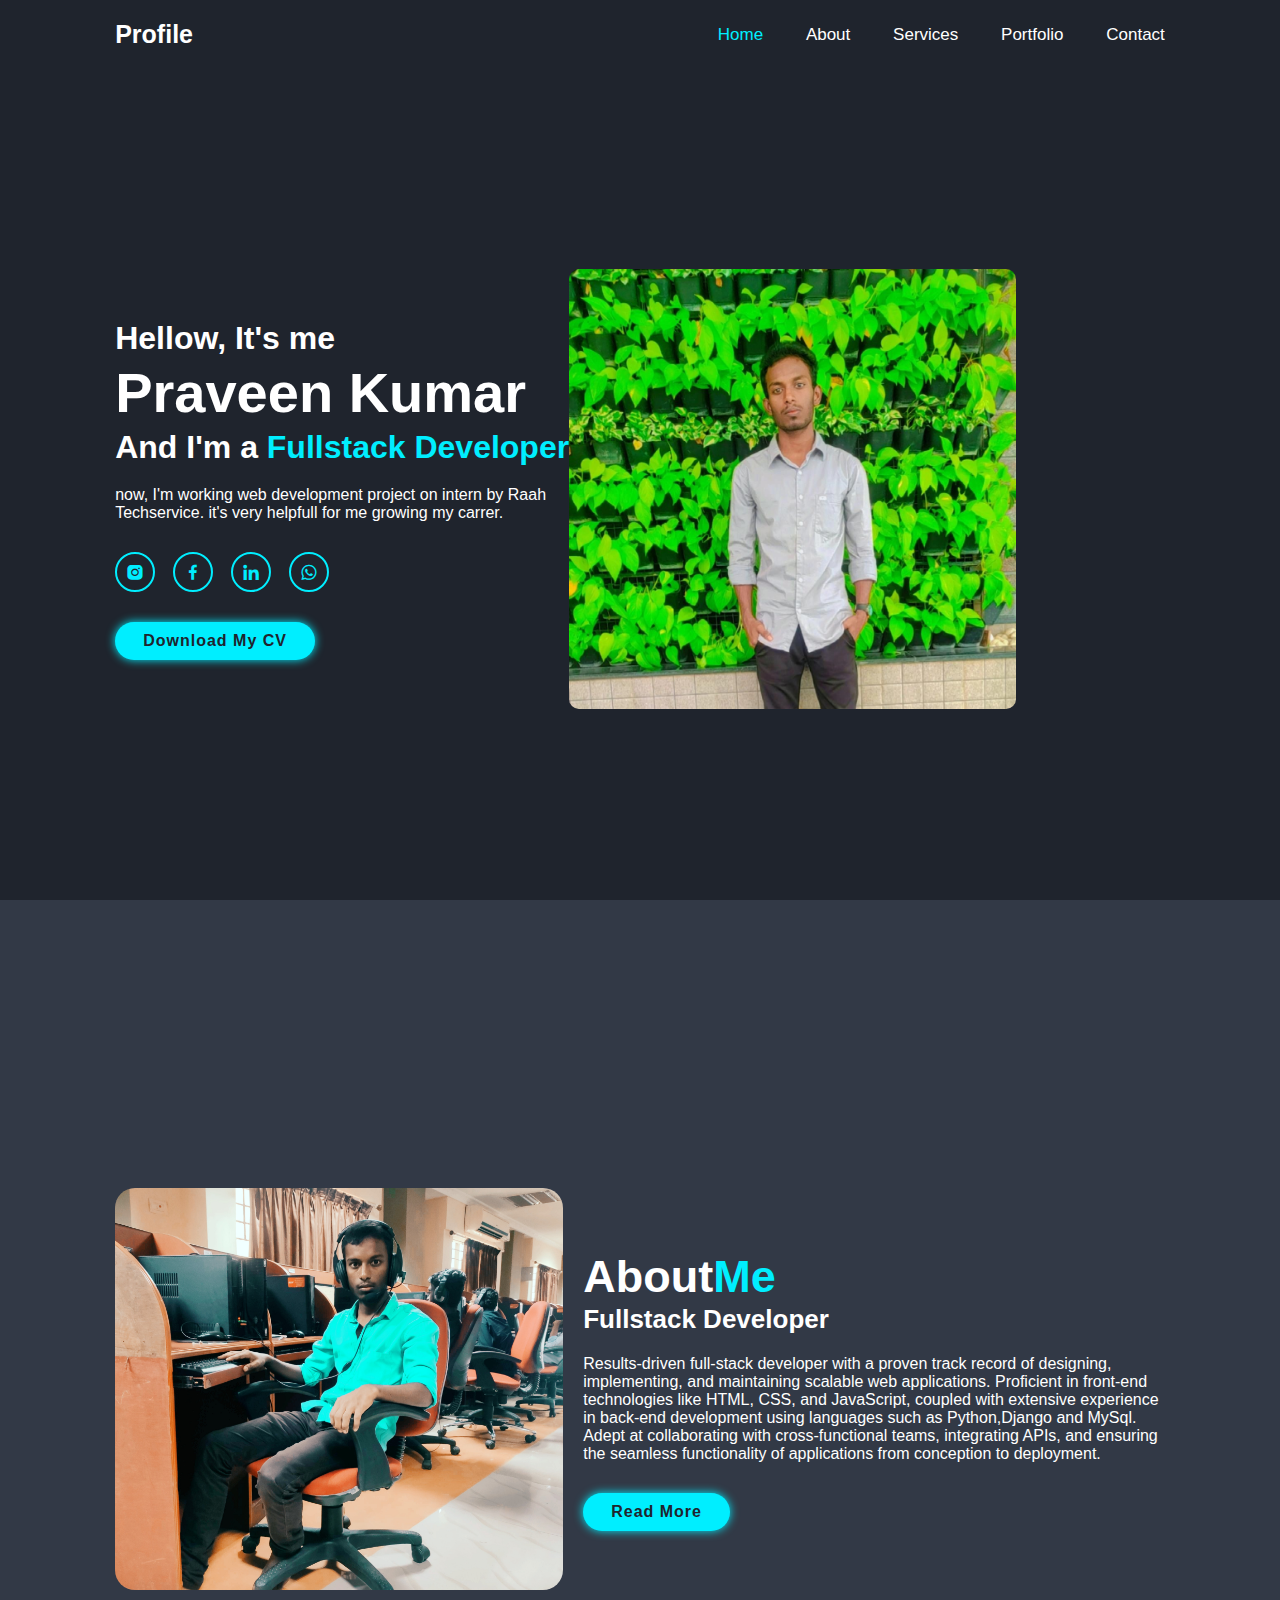
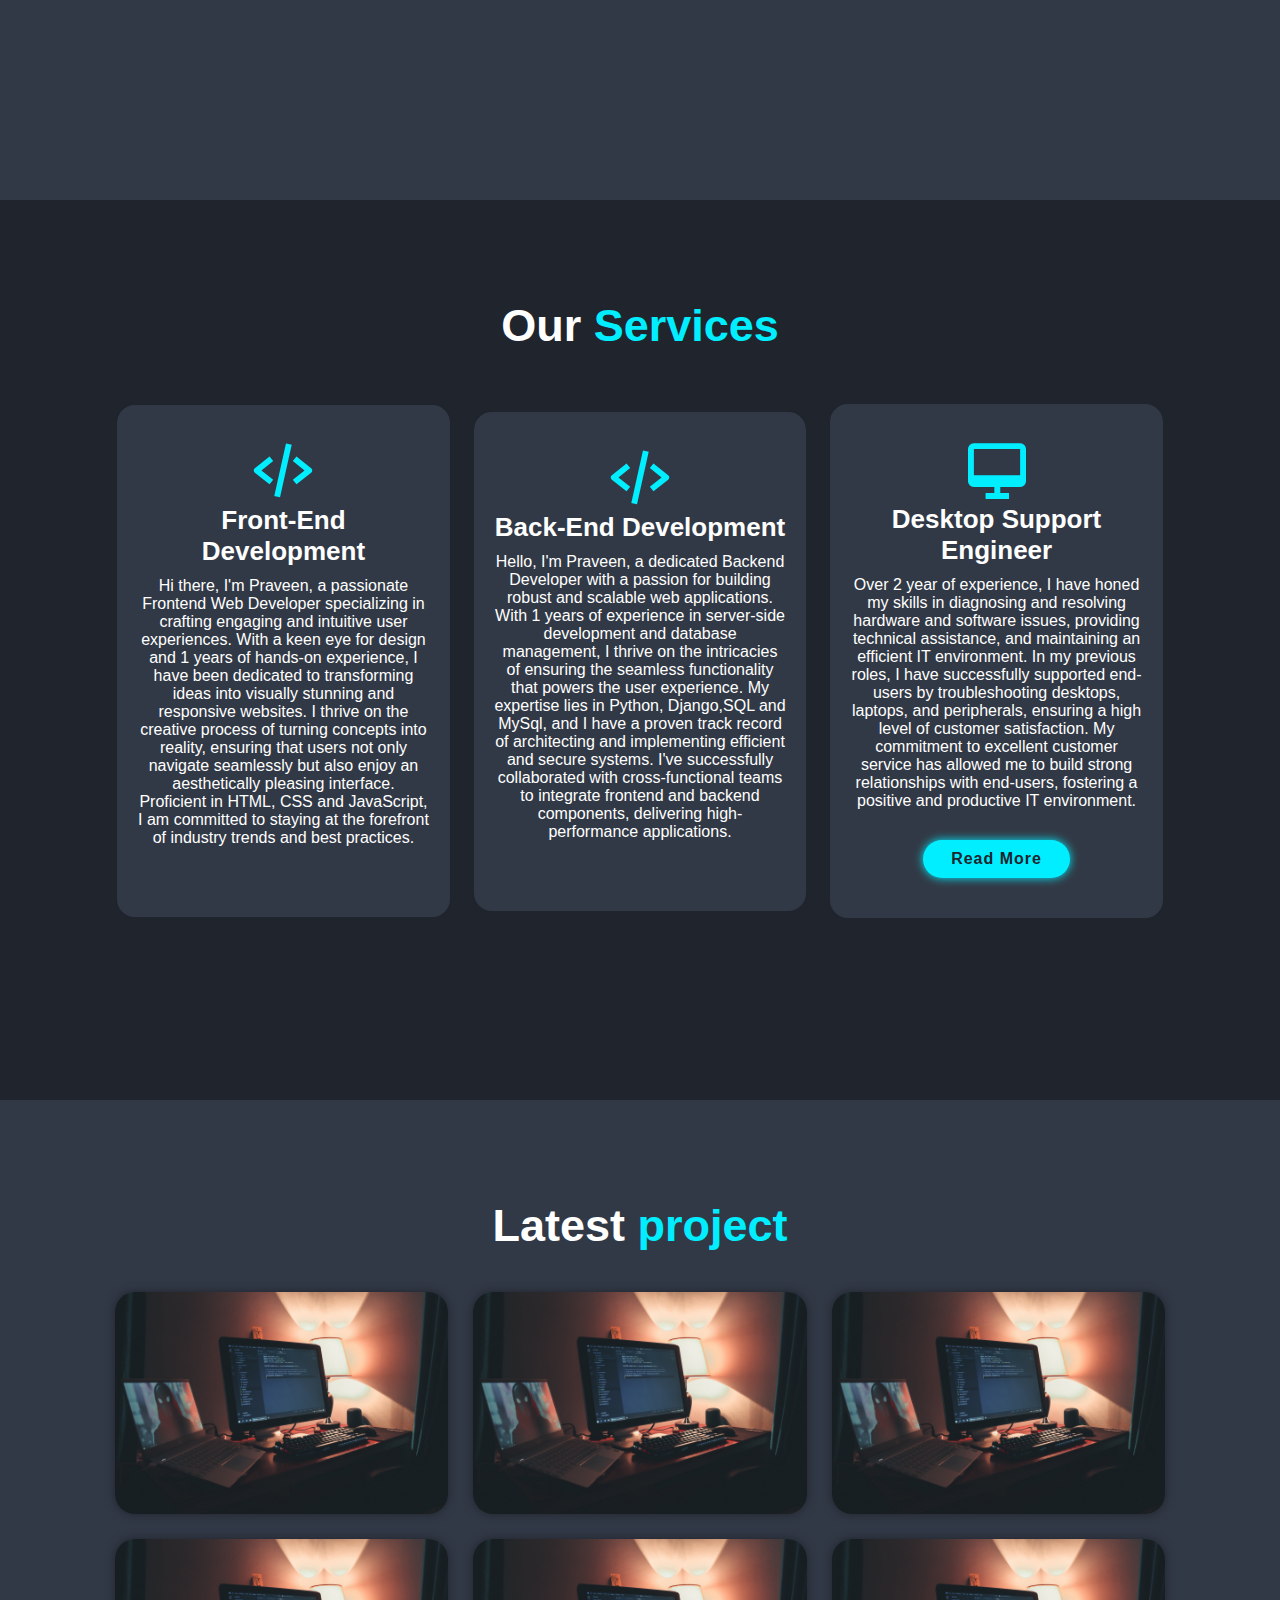
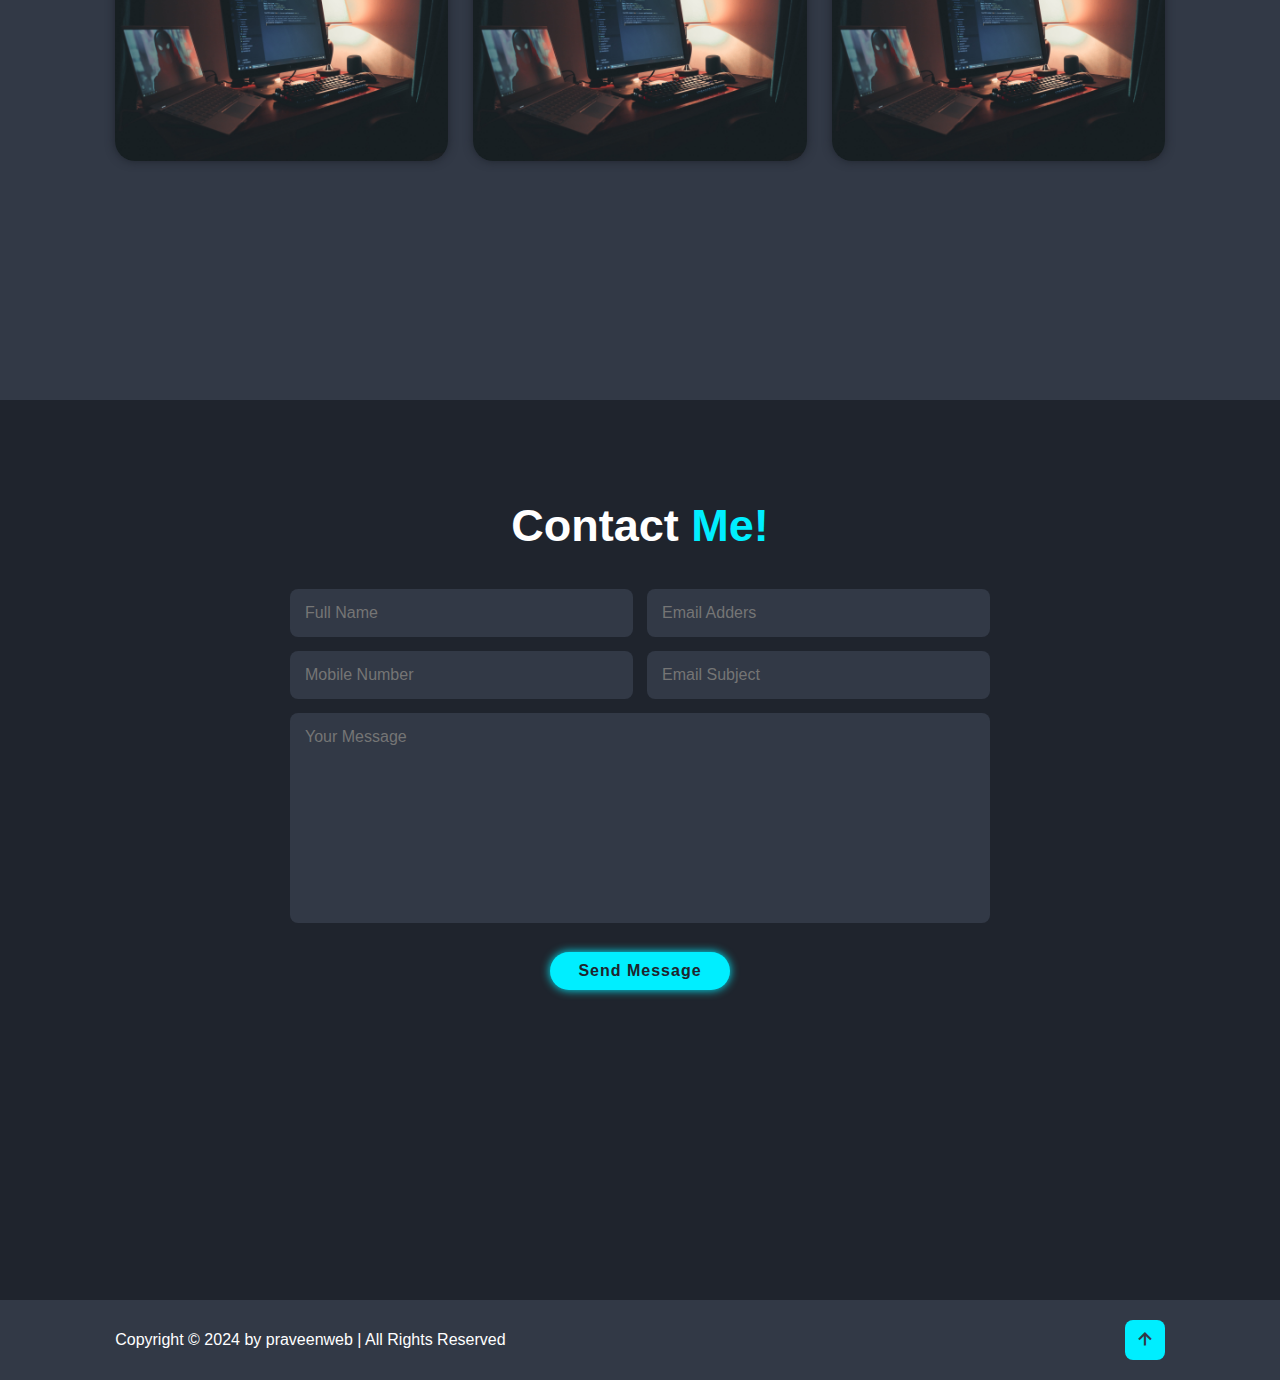
==== index.html @ a6be58e5 "Add files via upload" ====
<!DOCTYPE html>
<html lang="en">
<head>
    <meta charset="UTF-8">
    <meta name="viewport" content="width=device-width, initial-scale=1.0">
    <title>persnal portfolio</title>
    <link href='https://unpkg.com/boxicons@2.1.4/css/boxicons.min.css' rel='stylesheet'>
    <link rel="stylesheet" href="css/style.css">
</head>
<body>
    <header class="header">
        <a href="#" class="logo">Profile</a>
        <i class='bx bx-menu' id="menu-icon"></i>

        <nav class="navbar">
            <a href="#home" class="active">Home</a>
            <a href="#about">About</a>
            <a href="#services">Services</a>    
            <a href="#portfolio">Portfolio</a>
            <a href="#contact">Contact</a>
        </nav>
    </header>

<section class="home" id="home">
    <div class="home-content">
        <h3>Hellow, It's me</h3>
        <h1>Praveen Kumar</h1>
        <h3> And I'm a <span>Fullstack Developer</span></h3>
        <p>now, I'm working web development project on intern by Raah Techservice. it's very helpfull
            for me growing my carrer.
        </p>
        <div class="social-media">
            <a href="https://www.instagram.com/friendly__praveen/"><i class='bx bxl-instagram-alt'></i></a>
            <a href="#"><i class='bx bxl-facebook'></i></a>
            <a href="https://www.linkedin.com/in/praveenkumar-g-a383a8241/"><i class='bx bxl-linkedin'></i></a>
            <a href="https://wa.me/6382089090"><i class='bx bxl-whatsapp'></i></a>
        </div>
        <a href="image/Praveen_CV.pdf" class="btn">Download My CV</a>
    </div>
    <div class="home-image">
        <img src="image/home.jpg" alt="" id="praveen">
    </div>
</section>

<section class="about" id="about">
    <div class="about-img">
        <img src="image/about.jpg" alt="" id="praveen2">
    </div>
    <div class="about-content">
        <h2 class="heading">About<span>Me</span></h2>
        <h3>Fullstack Developer</h3>
        <p>Results-driven full-stack developer with a proven track record of designing, implementing, and maintaining scalable
             web applications. Proficient in front-end technologies like HTML, CSS, and JavaScript, coupled with extensive 
             experience in back-end development using languages such as Python,Django and MySql. Adept at collaborating with 
             cross-functional teams,
             integrating APIs, and ensuring the seamless functionality of applications from conception to deployment.</p>
             <a href="about.html" class="btn">Read More</a>
    </div>
</section>


<section class="services" id="services">
    <h2 class="heading">Our <span>Services</span></h2>
    <div class="services-container">
        <div class="services-box">
            <i class='bx bx-code-alt' ></i>
            <h3>Front-End Development</h3>
            <p>Hi there, I'm Praveen, a passionate Frontend Web Developer specializing in crafting engaging and intuitive
                user experiences. With a keen eye for design and 1 years of hands-on experience, I have been dedicated 
                to transforming ideas into visually stunning and responsive websites. I thrive on the creative process 
                of turning concepts into reality, ensuring that users not only navigate seamlessly but also 
                enjoy an aesthetically pleasing interface. Proficient in  HTML, CSS and JavaScript, I am committed to 
                staying at the forefront of industry trends and best practices.</p>
                
        </div>  

        <div class="services-box">
            <i class='bx bx-code-alt' ></i>
            <h3>Back-End Development</h3>
            <p>Hello, I'm Praveen, a dedicated Backend Developer with a passion for building robust and scalable web 
                applications. With 1 years of experience in server-side development and database management, 
                I thrive on the intricacies of ensuring the seamless functionality that powers the user experience.
                My expertise lies in Python, Django,SQL and MySql, and I have a proven track record of architecting and 
                implementing efficient and secure systems. I've successfully collaborated with cross-functional teams to 
                integrate frontend and backend components, delivering high-performance applications.</p>
                 
        </div>
        
        <div class="services-box">
            <i class='bx bx-desktop' ></i>
            <h3>Desktop Support Engineer</h3>
            <p>Over 2 year of experience, I have honed my skills in diagnosing and resolving hardware and software
                 issues, providing technical assistance, and maintaining an efficient IT environment.
                In my previous roles, I have successfully supported end-users by troubleshooting desktops, laptops,
                 and peripherals, ensuring a high level of customer satisfaction. 
                 My commitment to excellent customer service has allowed 
                 me to build strong relationships with end-users, fostering a positive and productive IT environment.</p>
                 <a href="seivices.html" class="btn">Read More</a>
        </div>
    </div>
</section>

<section class="portfolio" id="portfolio">
    <h2 class="heading">Latest <span>project</span></h2>
    <div class="portfoli-container">
        <div class="portfolio-box">
            <img src="image/portfolio1.jpg" alt="" width="35%" height="35%">
            <div class="portfolio-layer">
                <h4>Quick Tracking</h4>
                <p>Developed a web application using Django for an Quick Tracker Implemented a secure authentication system By
                    using it track a employee, Manager login and out time, Project status. create and  add a New employees and our
                    details, Assigned a Project. 
                </p>
                <a href="#"><i class='bx bx-link-external'></i></a>
            </div>
        </div>


        <div class="portfolio-box">
            <img src="image/portfolio1.jpg" alt="" width="35%" height="35%">
            <div class="portfolio-layer">
                <h4>Simple calculator</h4>
                <p>we will create a Calculator web best application it's like simple and base varient Calculator. i can  
                    use HTML,CSS and JavaScript and it will make. and also this is my first front end project.
                </p>
                <a href="#"><i class='bx bx-link-external'></i></a>
            </div>
        </div>


        <div class="portfolio-box">
            <img src="image/portfolio1.jpg" alt="" width="35%" height="35%">
            <div class="portfolio-layer">
                <h4>Length Converter</h4>
                <p>This project fully focesked on javascript concepts and i will make little Length Converter for cm to 
                    inches. same concept i wil amke more projects like temperature converter degrees celsisus to
                     fahrenheat.
                </p>
                <a href="#"><i class='bx bx-link-external'></i></a>
            </div>
        </div>

        <div class="portfolio-box">
            <img src="image/portfolio1.jpg" alt="" width="35%" height="35%">
            <div class="portfolio-layer">
                <h4>Register Form</h4>
                <p>This time i will use Django from python programming language and also use HTML and CSS concepts.
                    it's just create user register form.
                </p>
                <a href="#"><i class='bx bx-link-external'></i></a>
            </div>
        </div>

        <div class="portfolio-box">
            <img src="image/portfolio1.jpg" alt="" width="35%" height="35%">
            <div class="portfolio-layer">
                <h4>Store Data</h4>
                <p>Before i created a one project user registeration form that is front-end side only. this time i stored a 
                    data front-end to back-end side my SQL server-side.
                </p>
                <a href="#"><i class='bx bx-link-external'></i></a>
            </div>
        </div>

        <div class="portfolio-box">
            <img src="image/portfolio1.jpg" alt="" width="35%" height="35%">
            <div class="portfolio-layer">
                <h4>Tech Services</h4>
                <p>we provided a desktop support services like,Change Operating System Windows10,Windows11,
                    and linux operating system.
                </p>
                <a href="#"><i class='bx bx-link-external'></i></a>
            </div>
        </div>


    </div>
</section>



<section class="contact" id="contact">
    <h2 class="heading">Contact <span>Me!</span></h2>
    <form action="">
        <div class="input-box">
            <input type="text" placeholder="Full Name">
            <input type="email" placeholder="Email Adders">
        </div>
        
        <div class="input-box">
            <input type="number" placeholder="Mobile Number">
            <input type="text" placeholder="Email Subject">
        </div>
        <textarea name="" id="" cols="30" rows="10" placeholder="Your Message"></textarea>
        <input type="submit" value="Send Message" class="btn">
    </form>
</section>

<fooder class="fooder">
    <div class="fooder-text">
        <p>Copyright &copy; 2024 by praveenweb | All Rights Reserved</p>
    </div>
    <div class="foodr-iconTop">
        <a href="#home"><i class='bx bx-up-arrow-alt' ></i></a>
    </div>
</fooder>


<script src="script/javascript.js"></script>
</body>
</html>
---- css/style.css ----
@import url('https://fonts.googleapis.com/css2?family=Poppins:wght@300;400;500;600;700;800;900&display=swap');

* {
    margin: 0;
    padding: 0;
    box-sizing: border-box;
    text-decoration: none;
    border: none;
    outline: none;
    scroll-behavior: smooth;
    font-family: 'Poppind',sans-serif;
}

:root {
    --bg-color : #1f242d;
    --second-bg-color : #323946;
    --text-color : #fff;
    --main-color: #0ef;
}

html {
    font-size: 62.5%;
    overflow-x: hidden;
}

body {
    background: var(--bg-color);
    color: var(--text-color);
}
section {
    min-height: 100vh;
    padding: 10rem 9% 2rem;
}

.header {
    position: fixed;
    top: 0;
    left: 0;
    width: 100%;
    padding: 2rem 9%;
    background: var(--bg-color) ;
    display: flex;
    justify-content: space-between;
    align-items: center;
    z-index: 100;
}
.header.sticky{
    border-bottom: .1rem solid rgba(0, 0, 0, .2);
}

.logo{
    font-size: 2.5rem;
    color: var(--text-color);
    font-weight: 600;
    cursor: default;
}

.navbar a {
font-size: 1.7rem;
color: var(--text-color);
margin-left: 4rem;
transition: .3s;
}
.navbar a:hover,
.navbar a.active {
    color: var(--main-color);
}

#menu-icon{
    font-size: 3.6rem;
    color: var(--text-color);
    display: none;
}
.home{
    display: flex;
    justify-content: center;
    align-items: center;
}

.home-img img{
    width: 50px;
    height: 10px;
}

#praveen{
    width: 75%;
    height: 75%;
    border-radius: 1rem;
}
.home-content h3 {
    font-size: 3.2rem;
    font-weight: 700;
}
.home-content h3:nth-of-type(2){
    margin-bottom: 2rem;
}
.home-content h1 {
    font-size: 5.6rem;
    font-weight: 700;
    line-height: 1.3;
}
span{
    color: var(--main-color);
}
.home-content p{
    font-size: 1.6rem;
}

.social-media a{
    display: inline-flex;
    justify-content: center;
    align-items: center;
    width: 4rem;
    height: 4rem;
    background: transparent;
    border: .2rem solid var(--main-color);
    border-radius: 50%;
    font-size: 2rem;
    color: var(--main-color);
    margin: 3rem 1.5rem 3rem 0;
    transition: .5s ease;
}

.social-media a:hover{
    background: var(--main-color);
    color: var(--second-bg-color);
    box-shadow: 0 0 1rem var(--main-color);
}

.btn{
    display: inline-block;
    padding: 1rem 2.8rem;
    background: var(--main-color);
    border-radius: 4rem;
    box-shadow: 0 0 1rem var(--main-color);
    font-size: 1.6rem;
    color: var(--bg-color);
    letter-spacing: .1rem;
    font-weight: 600;
    transition: .5s ease;
}
.btn:hover{
    box-shadow: none;
}
.about{
    display: flex;
    align-items: center;
    justify-content: center;
    gap: 2rem;
    background: var(--second-bg-color);
}
.about-img img{
    width: 35vw;
    border-radius: 2rem;
}
.heading{
    text-align: center;
    font-size: 4.5rem;
}

.about-content h2 {
    text-align: left;
    line-height: 1.2;
}

.about-content h3 {
    font-size: 2.6rem;
}

.about-content p {
    font-size: 1.6rem;
    margin: 2rem 0 3rem;
}
.services h2{
    margin-bottom: 5rem;
}
.services-container{
    display: flex;
    justify-content: center;
    align-items: center;
    flex-wrap: wrap;
    gap: 2rem;
}
.services-container .services-box {
    flex: 1 1 30rem;
    background: var(--second-bg-color);
    padding: 3rem 2rem 4rem;
    border-radius: 2rem;
    text-align: center;
    border: .2rem solid var(--bg-color);
    transition: .5s ease;
}
.services-container .services-box:hover{
    border-color: var(--main-color);
    transform: scale(1.02);
}
.services-box i {
    font-size: 7rem;
    color: var(--main-color);
}
.services-box h3{
    font-size: 2.6rem;
}

.services-box p{
    font-size: 1.6rem;
    margin: 1rem 0 3rem;
}
.portfolio{
    background: var(--second-bg-color);
}
.portfolio h2{
    margin-bottom: 4rem;
}
.portfoli-container{
    display: grid;
    grid-template-columns: repeat(3, 1fr);
    align-items: center;
    gap: 2.5rem;
}
.portfoli-container .portfolio-box{
    position: relative;
    border-radius: 2rem;
    box-shadow: 0 0 1rem var(--bg-color);
    overflow: hidden;
    display: flex;
}.portfolio-box img{
    width: 100%;
    transition: .5s ease;
}
.portfolio-box:hover img{
    transform: scale(1.1);
}
.portfolio-box .portfolio-layer{
    position: absolute;
    bottom: 0;
    left: 0;
    width: 100%;
    height: 100%;
    background: linear-gradient(rgba(0,0,0,.1),var(--main-color)) ;
    display: flex;
    justify-content: center;
    align-items:center ;
    flex-direction: column;
    transform: translateY(100%);
    transition: .5s ease;
}
.portfolio-box:hover .portfolio-layer{
    transform: translateY(0);
}
.portfolio-layer h4 {
    font-size: 3rem;
}
.portfolio-layer p{
    font-size: 1.6rem;
    margin: 3rem 0 1rem;
}
.portfolio-layer a{
    display: inline-flex;
    justify-content: center;
    align-items: center;
    width: 5rem;
    height: 5rem;
    background: var(--text-color);
    border-radius: 50%;
}
.portfolio-layer a i {
    font-size: 2rem;
    color: var(--second-bg-color);
}
.contact h2{
    margin-bottom: 3rem;
}
.contact form{
    max-width: 70rem;
    margin: 1rem auto;
    text-align: center;
    margin-bottom: 3rem;
}
.contact form .input-box{
    display: flex;
    justify-content: space-between;
    flex-wrap: wrap;
}
.contact form .input-box input,
.contact form textarea{
    width: 100%;
    padding: 1.5rem;
    font-size: 1.6rem;
    color: var(--text-color);
    background: var(--second-bg-color);
    border-radius: .8rem;
    margin: .7rem 0;
}
.contact form .input-box input{
    width: 49%;
}
.contact form textarea{
    resize: none;
}
.contact .btn{
    margin-top: 2rem;
    cursor: pointer;
}
.fooder{
    display: flex;
    justify-content: space-between;
    align-items: center;
    flex-wrap: wrap;
    padding: 2rem 9%;
    background: var(--second-bg-color);
}
.fooder-text p{
    font-size: 1.6rem;
}
.foodr-iconTop a{
    display: inline-flex;
    justify-content: center;
    align-items: center;
    padding: .8rem;
    background: var(--main-color);
    border-radius: .8rem;
    transition: .5s ease;
}
.foodr-iconTop a:hover{
    box-shadow: 0 0 1rem var(--main-color);
}

.foodr-iconTop a i {
    font-size: 2.4rem;
    color: var(--second-bg-color);
}

@media (max-width:1200px){
    html {
        font-size: 55%;
    }
}

@media (max-width:991px){
    .header {
        padding: 2rem  3%;
    }
    section{
        padding: 10rem 3% 2rem;
    }
    .services{
        padding-bottom: 7rem;
    }
    .portfolio{
        padding-bottom: 7rem;
    }
    .contact{
        min-height: auto;
    }
    .fooder{
        padding: 2rem 3%;
    }
   

   
    
}
@media (max-width:768px){
   #menu-icon {
    display: block;
   }

   .navbar {
    position: absolute;
    top: 100%;
    left: 0%;
    width: 100%;
    padding: 1rem 3%;
    background: var(--bg-color);
    border-top: .1rem solid rgba(0, 0, 0, .2);
    box-shadow: 0 .5rem 1rem rgba(0, 0, 0, .2);
    display: none;
   }
   .navbar.active{
    display: block;
   }
   .navbar a{
    display: block;
    font-size: 2rem;
    margin: 3rem 0;
   }
   .home{
    flex-direction: column;
   }
   .home-content h3{
    font-size: 2.6rem;
   }
   .home-content h1{
    font-size: 5rem;
   }
   .home-img img{
    width: 70vw;
    margin-top: 4rem;
   }
   .about{
    flex-direction: column-reverse;
   }
   .about img{
    width: 70vw;
    margin-top: 4rem;
   }
   .services h2{
    margin-bottom: 3rem;
   }
   .portfolio h2{
    margin-bottom: 3rem;
   }
   .portfoli-container{
    grid-template-columns: repeat(2, 1fr);
   }
}

@media (max-width: 617px) {
    .portfoli-container{
        grid-template-columns: 1fr;
    }
}

@media (max-width : 450px) {
    html{
        font-size: 50%;
    }
    .contact form .input-box input{
        width: 100%;
    }
}


@media (max-width : 365) {
    .home-img img {
        width: 90vw;
    }
    .about-img img {
        width: 90vw;
    }
    .fooder{
        flex-direction: column-reverse;
    }
    .fooder p {
        text-align: center;
        margin-top: 2rem;
    }
}
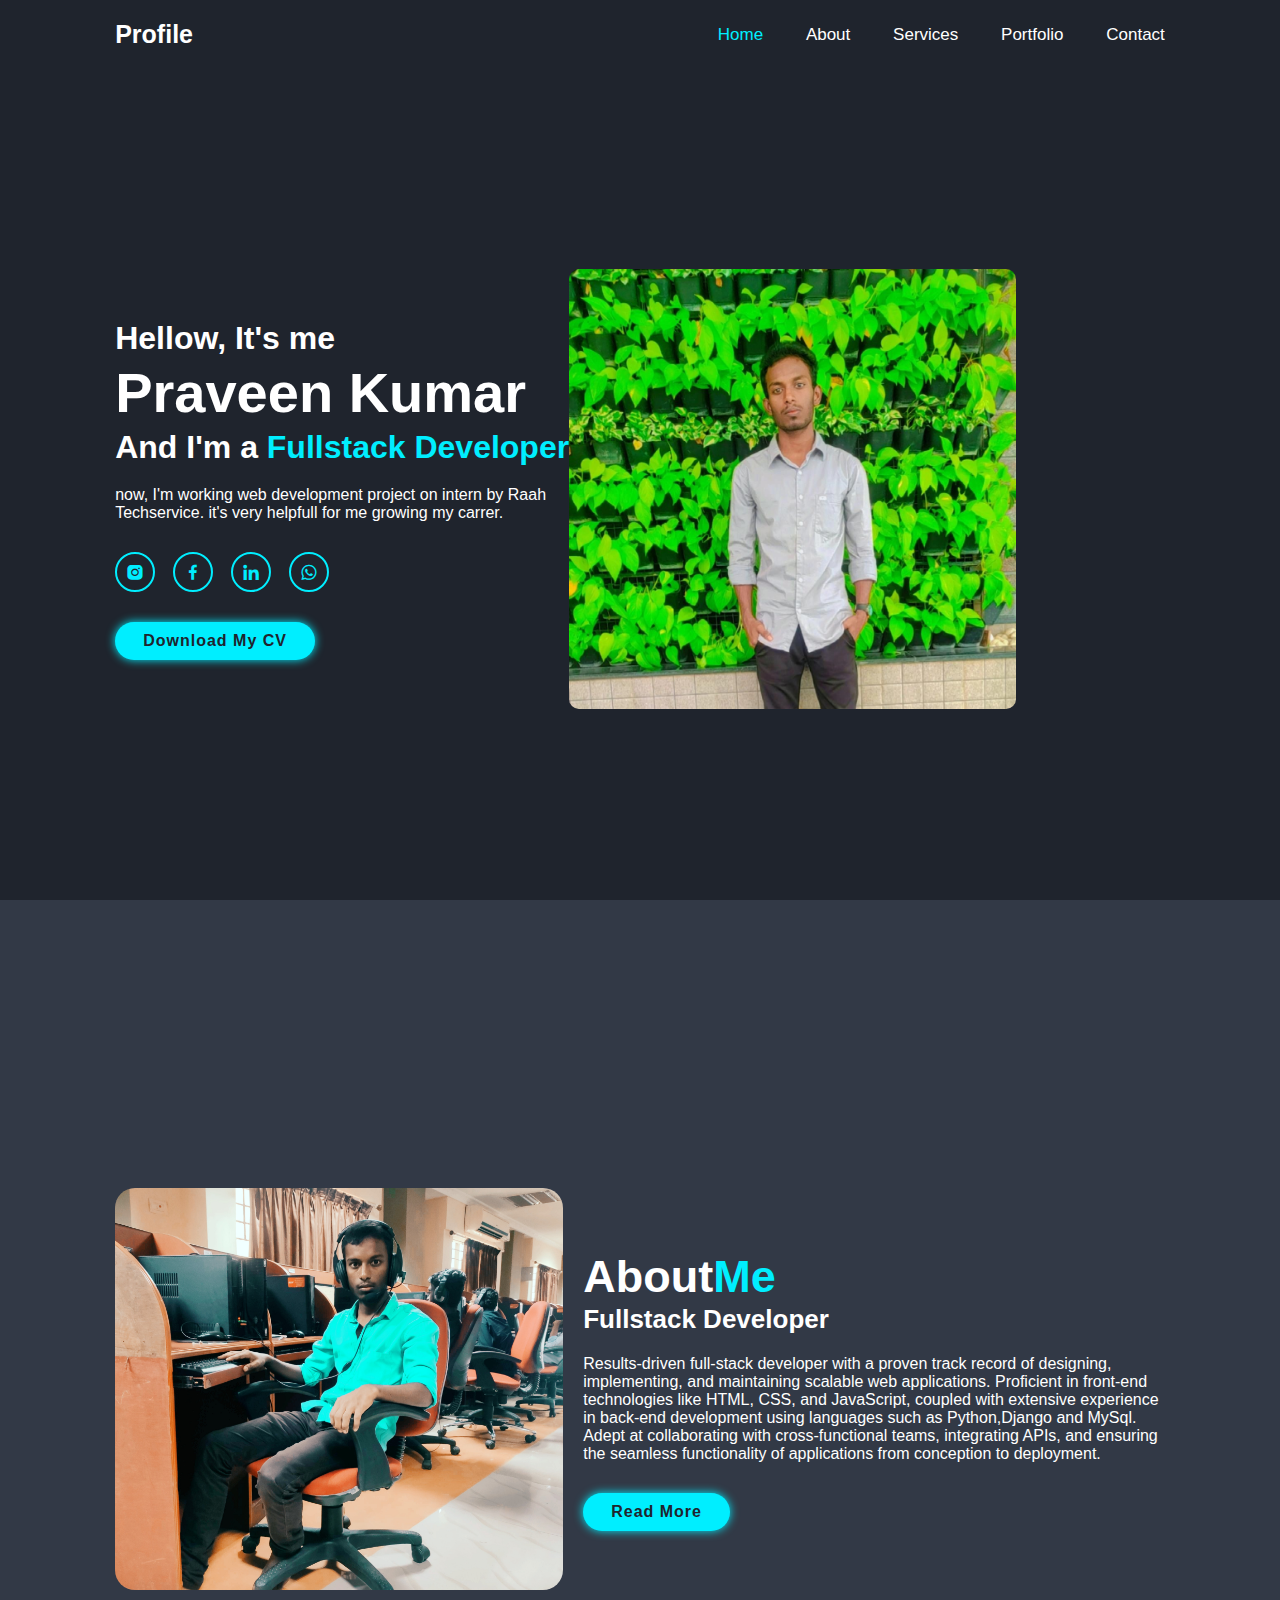
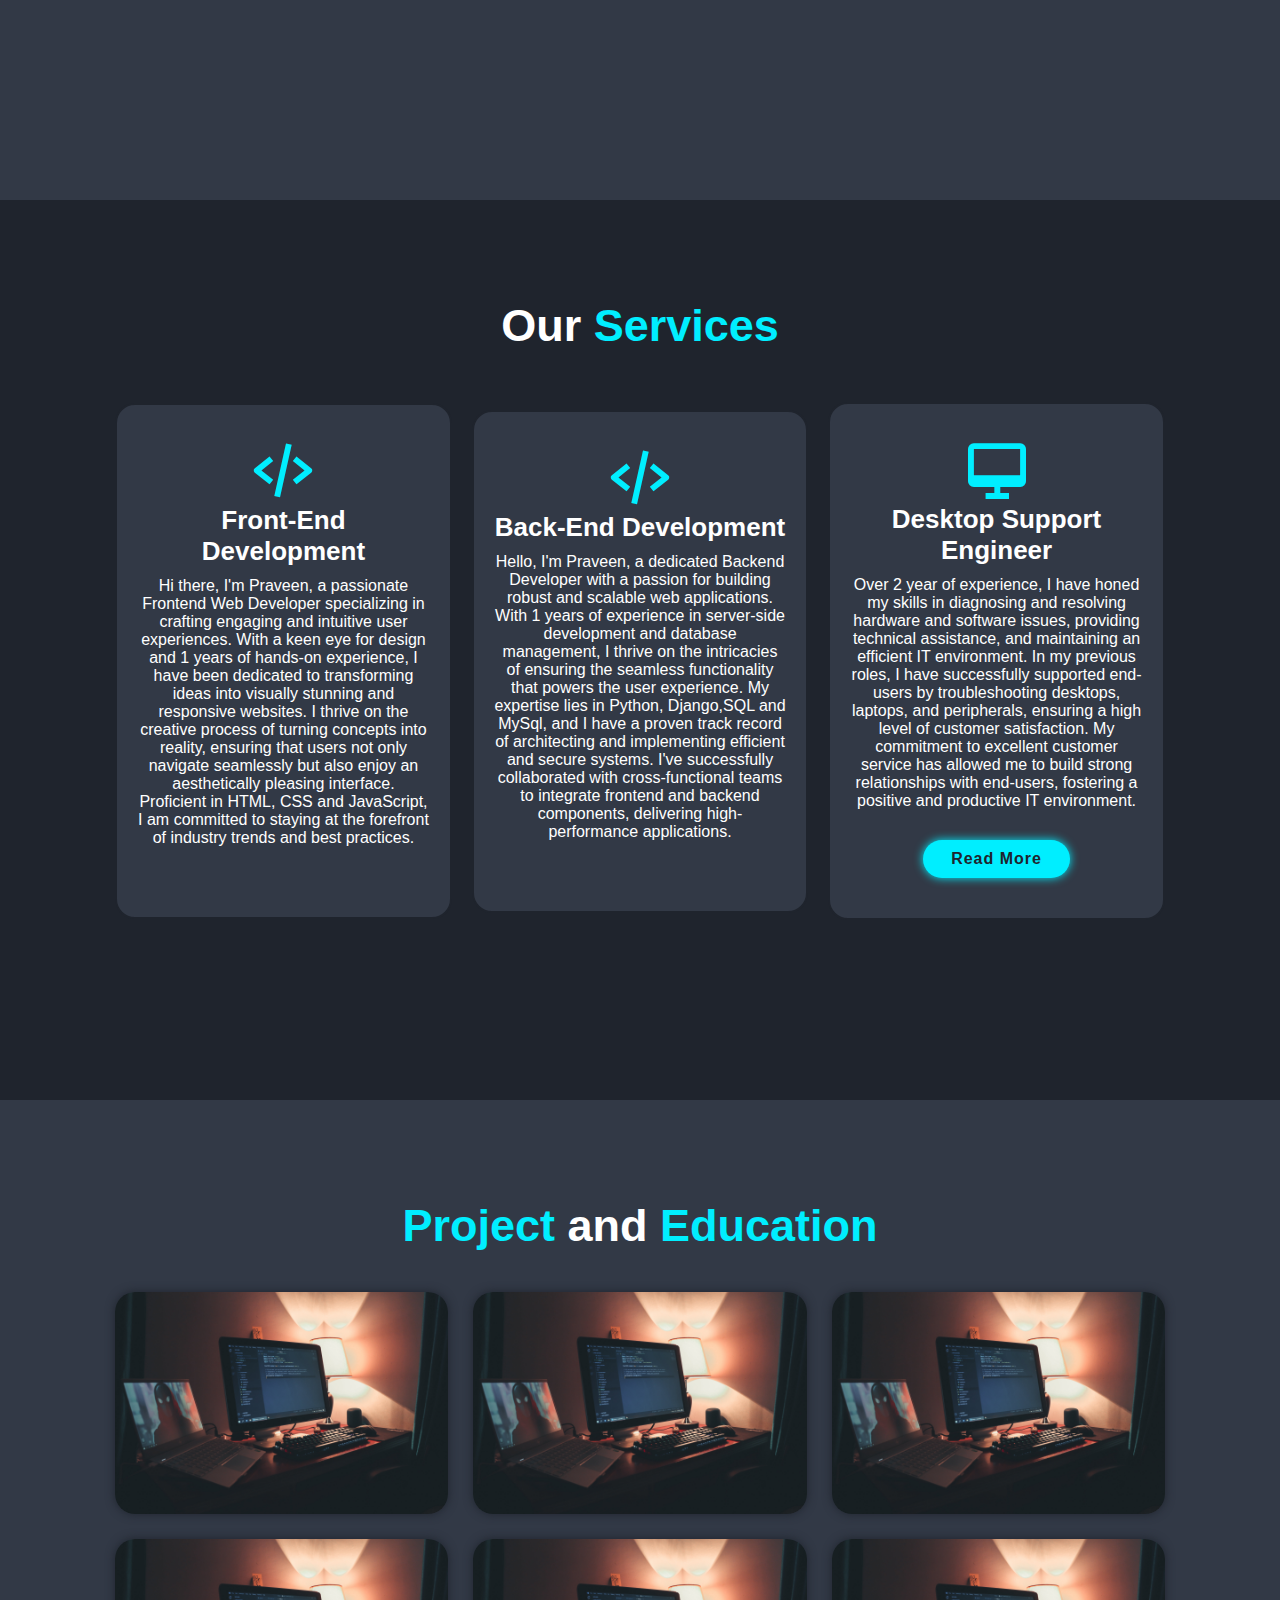
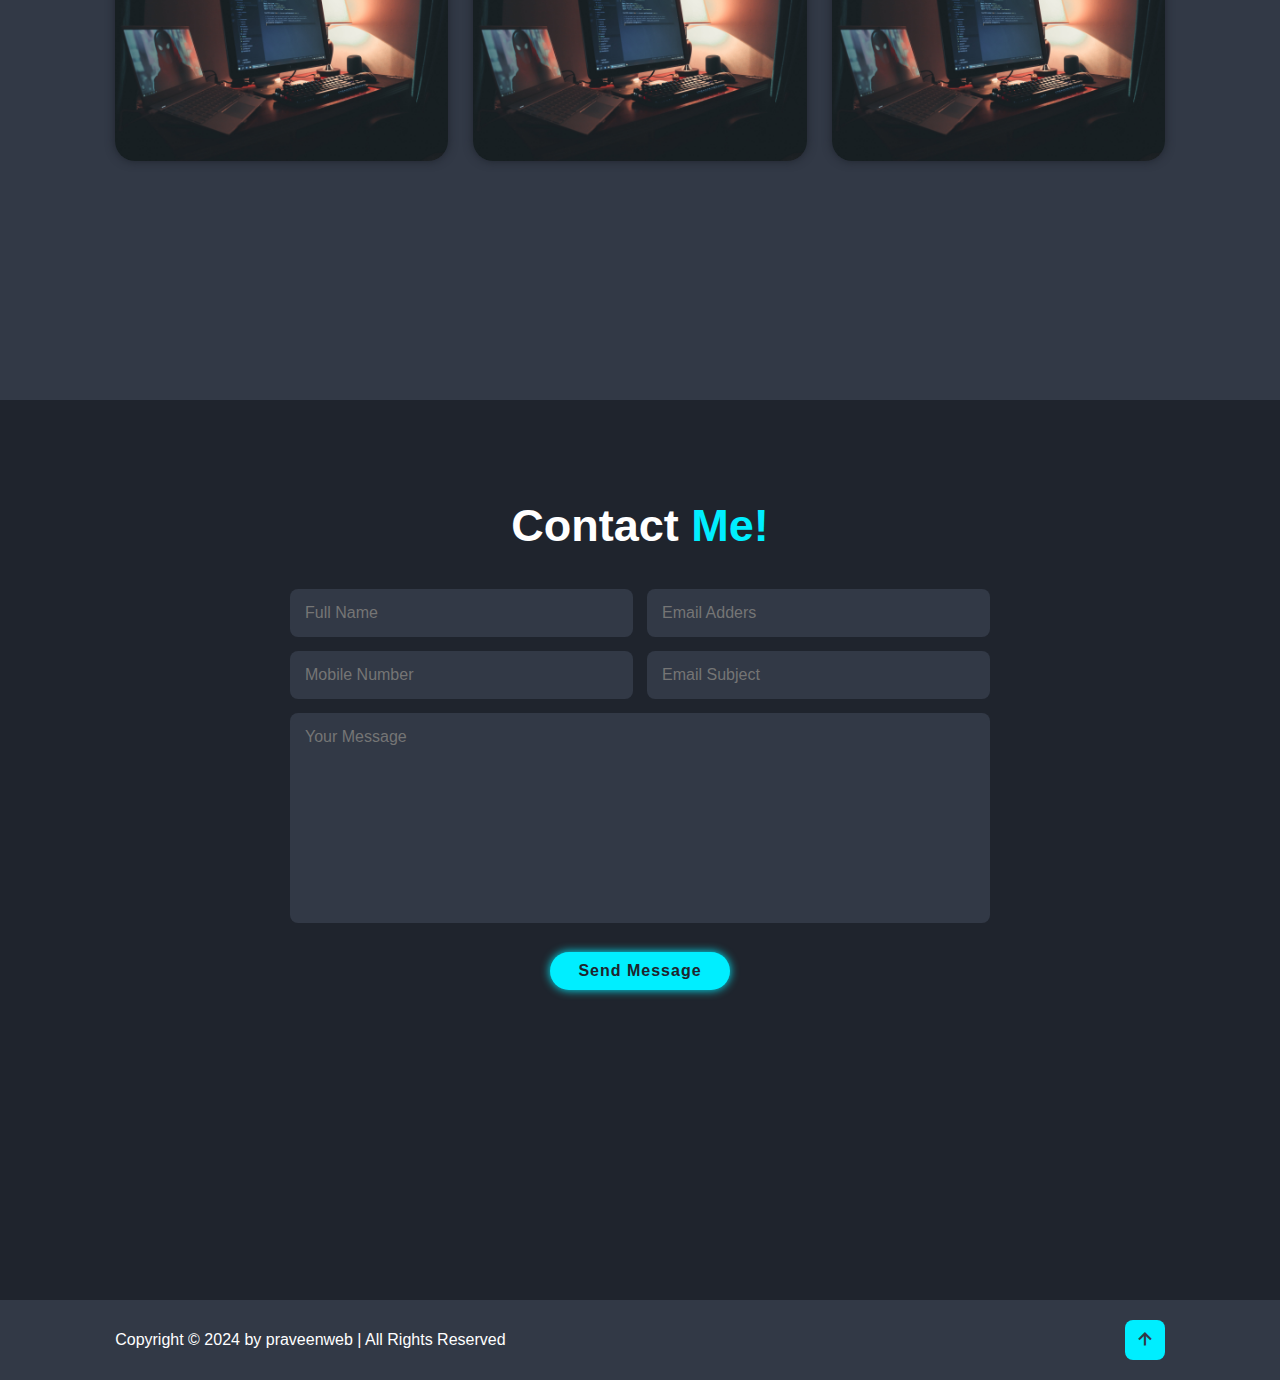
==== commit e8101001: "Update index.html" ====
--- a/index.html
+++ b/index.html
@@ -101,7 +101,7 @@
 </section>
 
 <section class="portfolio" id="portfolio">
-    <h2 class="heading">Latest <span>project</span></h2>
+    <h2 class="heading"> <span>Project</span> and <span>Education</span></h2>
     <div class="portfoli-container">
         <div class="portfolio-box">
             <img src="image/portfolio1.jpg" alt="" width="35%" height="35%">
@@ -143,31 +143,38 @@
         <div class="portfolio-box">
             <img src="image/portfolio1.jpg" alt="" width="35%" height="35%">
             <div class="portfolio-layer">
-                <h4>Register Form</h4>
-                <p>This time i will use Django from python programming language and also use HTML and CSS concepts.
-                    it's just create user register form.
-                </p>
-                <a href="#"><i class='bx bx-link-external'></i></a>
-            </div>
-        </div>
-
-        <div class="portfolio-box">
-            <img src="image/portfolio1.jpg" alt="" width="35%" height="35%">
-            <div class="portfolio-layer">
-                <h4>Store Data</h4>
-                <p>Before i created a one project user registeration form that is front-end side only. this time i stored a 
-                    data front-end to back-end side my SQL server-side.
-                </p>
-                <a href="#"><i class='bx bx-link-external'></i></a>
-            </div>
-        </div>
-
-        <div class="portfolio-box">
-            <img src="image/portfolio1.jpg" alt="" width="35%" height="35%">
-            <div class="portfolio-layer">
-                <h4>Tech Services</h4>
-                <p>we provided a desktop support services like,Change Operating System Windows10,Windows11,
-                    and linux operating system.
+                <h4>School</h4>
+                <p> SSLC - 2015 : Govt Heigher secondary school, Tamilnadu
+                    Percentage : 80%
+                    HSC - 2017 : Govt Heigher secondary school, Tamilnadu
+                    Percentage : 66%
+                </p>
+                <a href="#"><i class='bx bx-link-external'></i></a>
+            </div>
+        </div>
+
+        <div class="portfolio-box">
+            <img src="image/portfolio1.jpg" alt="" width="35%" height="35%">
+            <div class="portfolio-layer">
+                <h4>Diploma Engineering</h4>
+                <p> University : TamilNadu DOTE
+                    College : Laxminarayana Polytechnic College,Dharumapuri
+                    Batch : 2017 - 2019
+                    Percentage : 86%
+                </p>
+                <a href="#"><i class='bx bx-link-external'></i></a>
+            </div>
+        </div>
+
+        <div class="portfolio-box">
+            <img src="image/portfolio1.jpg" alt="" width="35%" height="35%">
+            <div class="portfolio-layer">
+                <h4>Bachelor of Engineering</h4>
+                <p>
+                    University : Anna University, TamilNadu
+                    College : University college of Engineering Villupram
+                    Batch : 2019 - 2022
+                    CGPA : 8.00
                 </p>
                 <a href="#"><i class='bx bx-link-external'></i></a>
             </div>
@@ -208,4 +215,4 @@
 
 <script src="script/javascript.js"></script>
 </body>
-</html>+</html>
